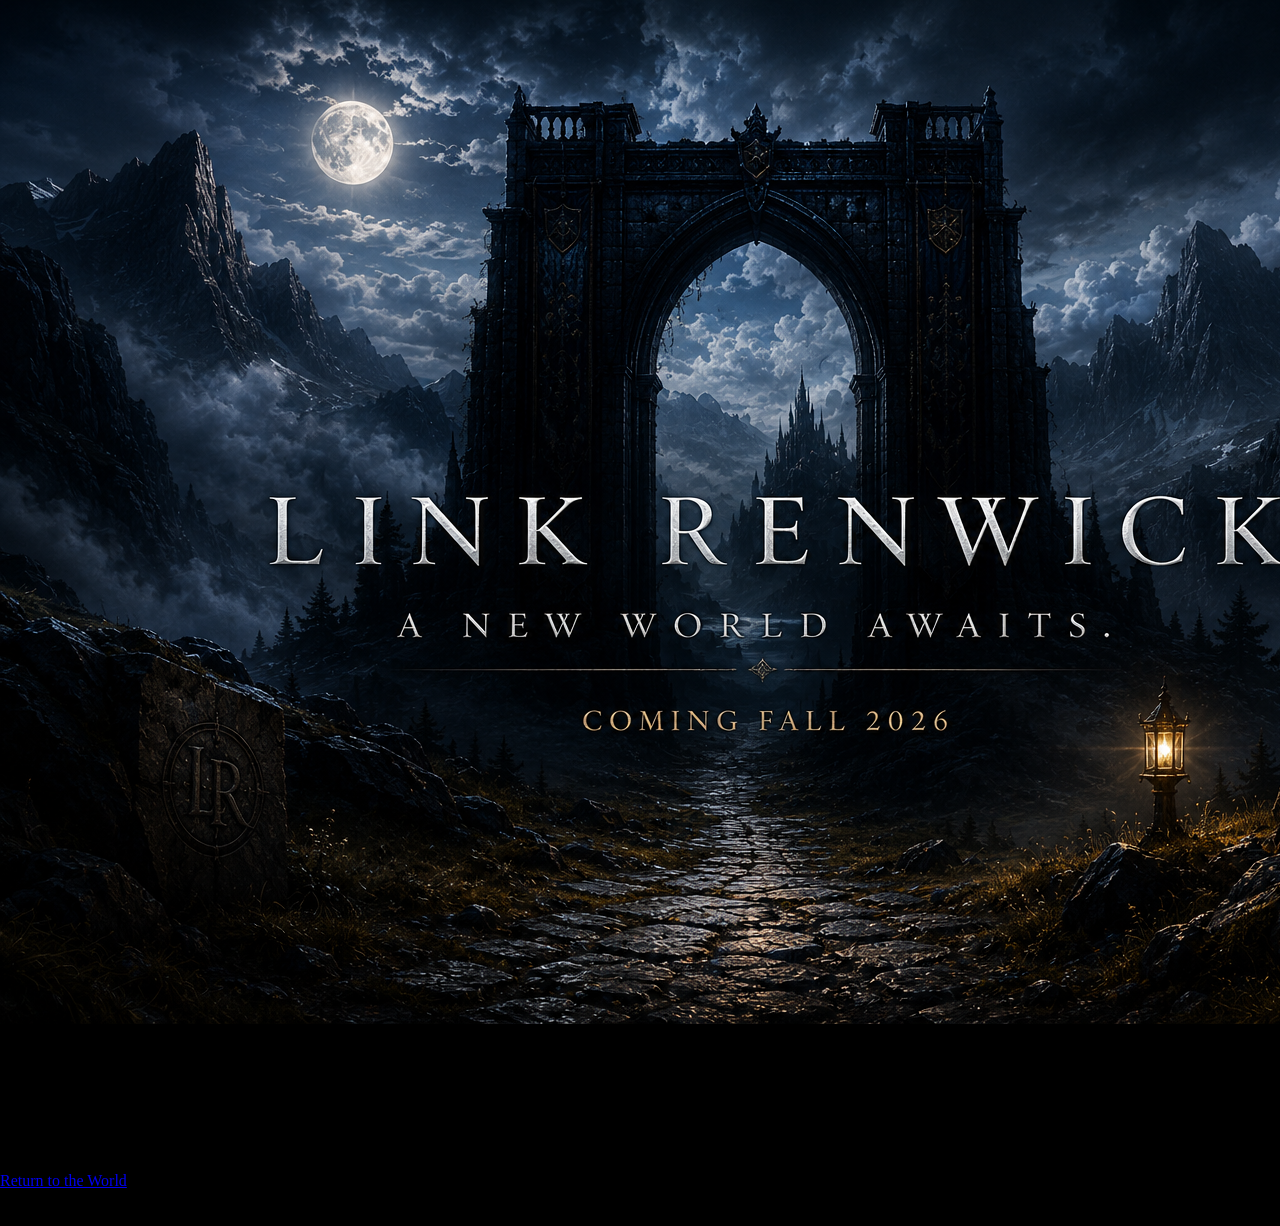
==== thanks.html @ a2317d12 "Create thanks.html" ====
<!DOCTYPE html>
<html lang="en">
<head>
    <meta charset="UTF-8">

    <meta
        name="viewport"
        content="width=device-width, initial-scale=1, viewport-fit=cover"
    >

    <meta name="theme-color" content="#000000">

    <title>Welcome | Link Renwick</title>

    <link rel="stylesheet" href="styles.css">
</head>

<body class="thanks-page">
    <main class="thanks-hero">
        <img
            class="thanks-background"
            src="hero.jpg"
            alt=""
        >

        <div class="thanks-shade"></div>

        <section class="thanks-content">
            <p class="thanks-eyebrow">
                LINK RENWICK
            </p>

            <h1>
                Welcome.
            </h1>

            <p class="thanks-lead">
                Your subscription has been confirmed.
            </p>

            <p>
                Thank you for joining me as this world comes to life.
                You’ll receive exclusive previews, artwork, story updates,
                and release announcements along the way.
            </p>

            <div class="delivery-note">
                <h2>Make sure the next message reaches you</h2>

                <p>
                    Add
                    <strong>link@linkrenwick.com</strong>
                    to your contacts.
                </p>

                <p>
                    Gmail users can also move the welcome email from
                    Promotions to Primary so future messages are easier to find.
                </p>
            </div>

            <a class="thanks-button" href="/">
                Return to the World
            </a>

            <p class="thanks-closing">
                The path is waiting.
            </p>
        </section>

        <div class="thanks-copyright">
            © 2026 Link Renwick
        </div>
    </main>
</body>
</html>
---- styles.css ----
* {
    margin: 0;
    padding: 0;
    box-sizing: border-box;
}

html,
body {
    width: 100%;
    height: 100%;
    background: #000;
}

body {
    min-height: 100vh;
    min-height: 100svh;
    overflow: hidden;
}

/* Full-screen picture */
.hero {
    position: relative;
    width: 100vw;
    height: 100vh;
    height: 100svh;
    background: #000;
    overflow: hidden;
}

.hero-image {
    position: absolute;
    inset: 0;
    display: block;
    width: 100%;
    height: 100%;
    object-fit: cover;
    object-position: center;
}

/* Layer over the picture */
.hero-overlay {
    position: absolute;
    inset: 0;
    z-index: 2;
    pointer-events: none;
}

/* Dark fade behind the signup form */
.hero-overlay::before {
    content: "";
    position: absolute;
    left: 0;
    right: 0;
    bottom: 0;
    height: 34%;
    background: linear-gradient(
        to bottom,
        rgba(0, 0, 0, 0),
        rgba(0, 0, 0, 0.35) 40%,
        rgba(0, 0, 0, 0.82) 100%
    );
    pointer-events: none;
}

/* Signup centered over the bottom of the picture */
.signup {
    position: absolute !important;
    left: 50% !important;
    right: auto !important;
    top: auto !important;
    bottom: max(
        42px,
        calc(env(safe-area-inset-bottom) + 32px)
    ) !important;

    transform: translateX(-50%) !important;

    width: min(92vw, 440px) !important;
    max-width: 440px !important;

    margin: 0 !important;
    padding: 0 !important;

    z-index: 10;
    pointer-events: auto;
}

/*
   Force MailerLite's injected form to remain inside
   our centered signup container.
*/
.signup .ml-embedded,
.signup .ml-form-embedContainer,
.signup .ml-form-align-center,
.signup .ml-form-embedWrapper,
.signup .ml-form-embedBody {
    position: static !important;

    left: auto !important;
    right: auto !important;
    top: auto !important;
    bottom: auto !important;

    transform: none !important;

    width: 100% !important;
    max-width: 100% !important;

    margin-left: auto !important;
    margin-right: auto !important;
}

/* Prevent MailerLite from creating a floating side panel */
.signup [class*="ml-form"] {
    float: none !important;
}

.copyright {
    position: absolute;
    left: 50%;
    bottom: max(9px, env(safe-area-inset-bottom));
    transform: translateX(-50%);

    z-index: 11;

    color: rgba(255, 255, 255, 0.48);
    font-family: Georgia, "Times New Roman", serif;
    font-size: 11px;
    letter-spacing: 0.12em;
    white-space: nowrap;
    text-shadow: 0 1px 5px #000;

    pointer-events: none;
}

/* Phones held upright */
@media (orientation: portrait) {
    .hero-image {
        object-fit: contain;
        object-position: center;
    }

    .hero-overlay::before {
        height: 40%;
    }

    .signup {
        width: calc(100vw - 28px) !important;
        max-width: 400px !important;
        bottom: max(
            44px,
            calc(env(safe-area-inset-bottom) + 34px)
        ) !important;
    }
}

/* Small phones */
@media (max-width: 480px) {
    .signup {
        width: calc(100vw - 24px) !important;
    }

    .copyright {
        font-size: 9px;
    }
}

/* Short screens and landscape phones */
@media (max-height: 650px) {
    .signup {
        bottom: max(
            34px,
            calc(env(safe-area-inset-bottom) + 26px)
        ) !important;

        transform: translateX(-50%) scale(0.88) !important;
        transform-origin: bottom center;
    }

    .copyright {
        bottom: max(5px, env(safe-area-inset-bottom));
    }
}
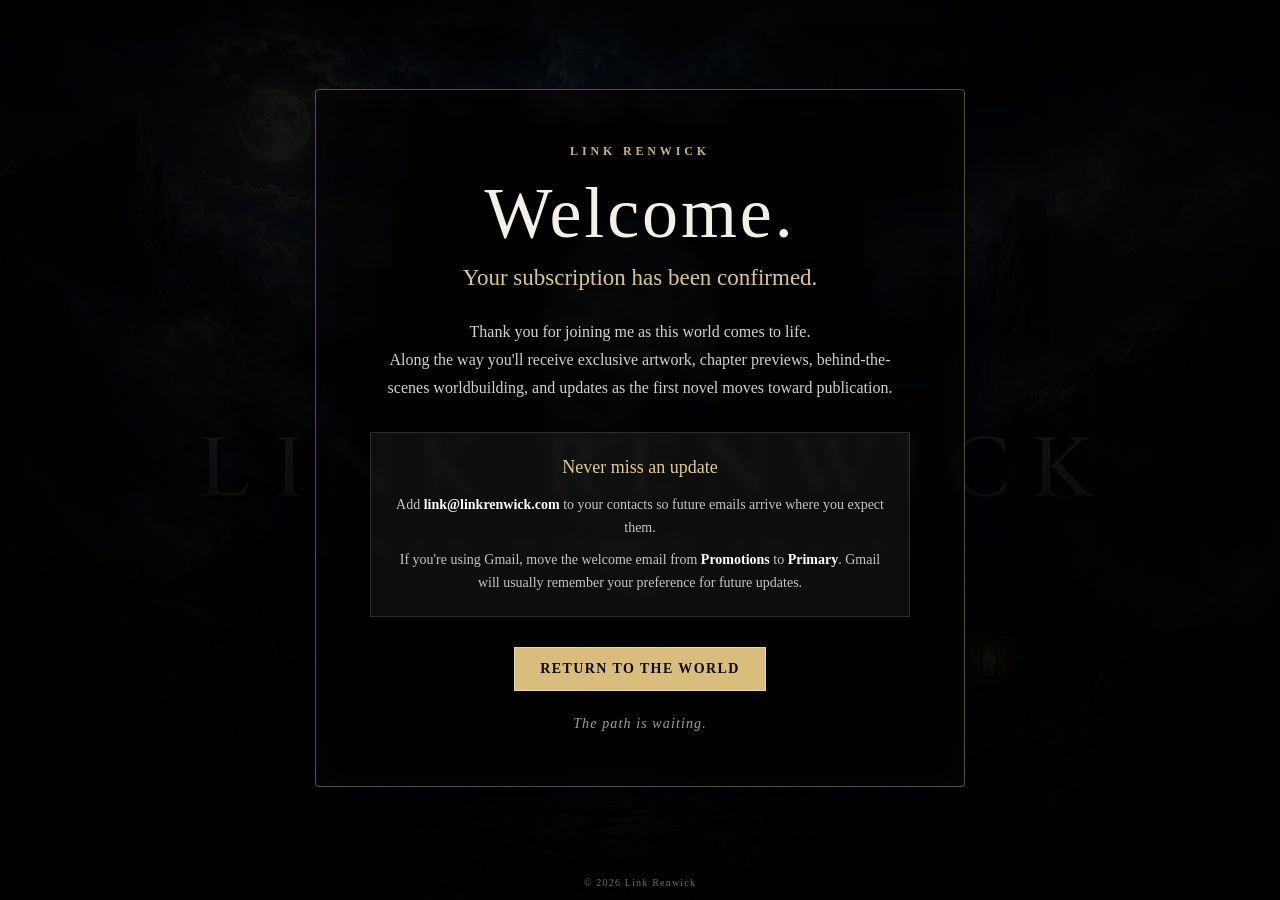
==== commit e7c33c9e: "Update thanks.html" ====
--- a/thanks.html
+++ b/thanks.html
@@ -16,7 +16,9 @@
 </head>
 
 <body class="thanks-page">
+
     <main class="thanks-hero">
+
         <img
             class="thanks-background"
             src="hero.jpg"
@@ -26,6 +28,7 @@
         <div class="thanks-shade"></div>
 
         <section class="thanks-content">
+
             <p class="thanks-eyebrow">
                 LINK RENWICK
             </p>
@@ -40,37 +43,54 @@
 
             <p>
                 Thank you for joining me as this world comes to life.
-                You’ll receive exclusive previews, artwork, story updates,
-                and release announcements along the way.
+            </p>
+
+            <p>
+                Along the way you'll receive exclusive artwork,
+                chapter previews, behind-the-scenes worldbuilding,
+                and updates as the first novel moves toward publication.
             </p>
 
             <div class="delivery-note">
-                <h2>Make sure the next message reaches you</h2>
+
+                <h2>
+                    Never miss an update
+                </h2>
 
                 <p>
                     Add
                     <strong>link@linkrenwick.com</strong>
-                    to your contacts.
+                    to your contacts so future emails arrive where you expect them.
                 </p>
 
                 <p>
-                    Gmail users can also move the welcome email from
-                    Promotions to Primary so future messages are easier to find.
+                    If you're using Gmail, move the welcome email from
+                    <strong>Promotions</strong> to
+                    <strong>Primary</strong>.
+                    Gmail will usually remember your preference for future updates.
                 </p>
+
             </div>
 
-            <a class="thanks-button" href="/">
+            <a
+                class="thanks-button"
+                href="/"
+            >
                 Return to the World
             </a>
 
             <p class="thanks-closing">
                 The path is waiting.
             </p>
+
         </section>
 
         <div class="thanks-copyright">
             © 2026 Link Renwick
         </div>
+
     </main>
+
 </body>
 </html>
+
--- a/styles.css
+++ b/styles.css
@@ -181,3 +181,232 @@
         bottom: max(5px, env(safe-area-inset-bottom));
     }
 }
+/* =========================================
+   Thank-you / confirmation page
+   ========================================= */
+
+.thanks-page {
+    min-height: 100vh;
+    min-height: 100svh;
+    overflow-x: hidden;
+    overflow-y: auto;
+    background: #000;
+}
+
+.thanks-hero {
+    position: relative;
+    width: 100%;
+    min-height: 100vh;
+    min-height: 100svh;
+
+    display: flex;
+    align-items: center;
+    justify-content: center;
+
+    padding:
+        max(40px, env(safe-area-inset-top))
+        20px
+        max(64px, calc(env(safe-area-inset-bottom) + 40px));
+
+    overflow: hidden;
+    background: #000;
+}
+
+.thanks-background {
+    position: absolute;
+    inset: 0;
+
+    width: 100%;
+    height: 100%;
+
+    object-fit: cover;
+    object-position: center;
+
+    opacity: 0.55;
+}
+
+.thanks-shade {
+    position: absolute;
+    inset: 0;
+
+    background:
+        radial-gradient(
+            circle at center,
+            rgba(0, 0, 0, 0.25),
+            rgba(0, 0, 0, 0.82) 75%
+        ),
+        linear-gradient(
+            to bottom,
+            rgba(0, 0, 0, 0.35),
+            rgba(0, 0, 0, 0.82)
+        );
+}
+
+.thanks-content {
+    position: relative;
+    z-index: 2;
+
+    width: min(100%, 650px);
+    padding: clamp(28px, 5vw, 54px);
+
+    text-align: center;
+
+    color: #f5f0e6;
+    background: rgba(0, 0, 0, 0.68);
+
+    border: 1px solid rgba(213, 184, 119, 0.42);
+    border-radius: 4px;
+
+    box-shadow:
+        0 20px 70px rgba(0, 0, 0, 0.7),
+        inset 0 0 40px rgba(255, 255, 255, 0.025);
+
+    backdrop-filter: blur(5px);
+    -webkit-backdrop-filter: blur(5px);
+
+    font-family: Georgia, "Times New Roman", serif;
+}
+
+.thanks-eyebrow {
+    margin-bottom: 18px;
+
+    color: rgba(224, 198, 139, 0.9);
+
+    font-size: 12px;
+    font-weight: bold;
+    letter-spacing: 0.32em;
+}
+
+.thanks-content h1 {
+    margin-bottom: 12px;
+
+    font-size: clamp(42px, 8vw, 72px);
+    font-weight: normal;
+    line-height: 1;
+    letter-spacing: 0.04em;
+}
+
+.thanks-lead {
+    margin-bottom: 24px;
+
+    color: #dec58d;
+
+    font-size: clamp(18px, 4vw, 23px);
+    line-height: 1.45;
+}
+
+.thanks-content > p:not(.thanks-eyebrow):not(.thanks-lead):not(.thanks-closing) {
+    max-width: 530px;
+    margin: 0 auto;
+
+    color: rgba(255, 255, 255, 0.82);
+
+    font-size: 16px;
+    line-height: 1.75;
+}
+
+.delivery-note {
+    margin: 30px auto;
+    padding: 22px;
+
+    background: rgba(255, 255, 255, 0.055);
+    border: 1px solid rgba(255, 255, 255, 0.13);
+}
+
+.delivery-note h2 {
+    margin-bottom: 12px;
+
+    color: #e3cb94;
+
+    font-size: 18px;
+    font-weight: normal;
+    line-height: 1.4;
+}
+
+.delivery-note p {
+    color: rgba(255, 255, 255, 0.76);
+
+    font-size: 14px;
+    line-height: 1.65;
+}
+
+.delivery-note p + p {
+    margin-top: 9px;
+}
+
+.delivery-note strong {
+    color: #fff;
+}
+
+.thanks-button {
+    display: inline-block;
+
+    padding: 13px 25px;
+
+    color: #0c0b08;
+    background: #d9bd7d;
+
+    border: 1px solid #ead39e;
+
+    font-family: Georgia, "Times New Roman", serif;
+    font-size: 14px;
+    font-weight: bold;
+    letter-spacing: 0.1em;
+    text-decoration: none;
+    text-transform: uppercase;
+
+    transition:
+        transform 0.2s ease,
+        background 0.2s ease;
+}
+
+.thanks-button:hover,
+.thanks-button:focus-visible {
+    background: #ecd49d;
+    transform: translateY(-2px);
+}
+
+.thanks-closing {
+    margin-top: 25px;
+
+    color: rgba(255, 255, 255, 0.62);
+
+    font-size: 14px;
+    font-style: italic;
+    letter-spacing: 0.08em;
+}
+
+.thanks-copyright {
+    position: absolute;
+    left: 50%;
+    bottom: max(12px, env(safe-area-inset-bottom));
+    z-index: 3;
+
+    transform: translateX(-50%);
+
+    color: rgba(255, 255, 255, 0.42);
+
+    font-family: Georgia, "Times New Roman", serif;
+    font-size: 10px;
+    letter-spacing: 0.12em;
+    white-space: nowrap;
+}
+
+@media (max-width: 520px) {
+    .thanks-hero {
+        align-items: flex-start;
+        padding-top: max(24px, env(safe-area-inset-top));
+    }
+
+    .thanks-content {
+        padding: 28px 20px;
+    }
+
+    .thanks-content h1 {
+        font-size: 44px;
+    }
+
+    .delivery-note {
+        padding: 18px 15px;
+    }
+}
